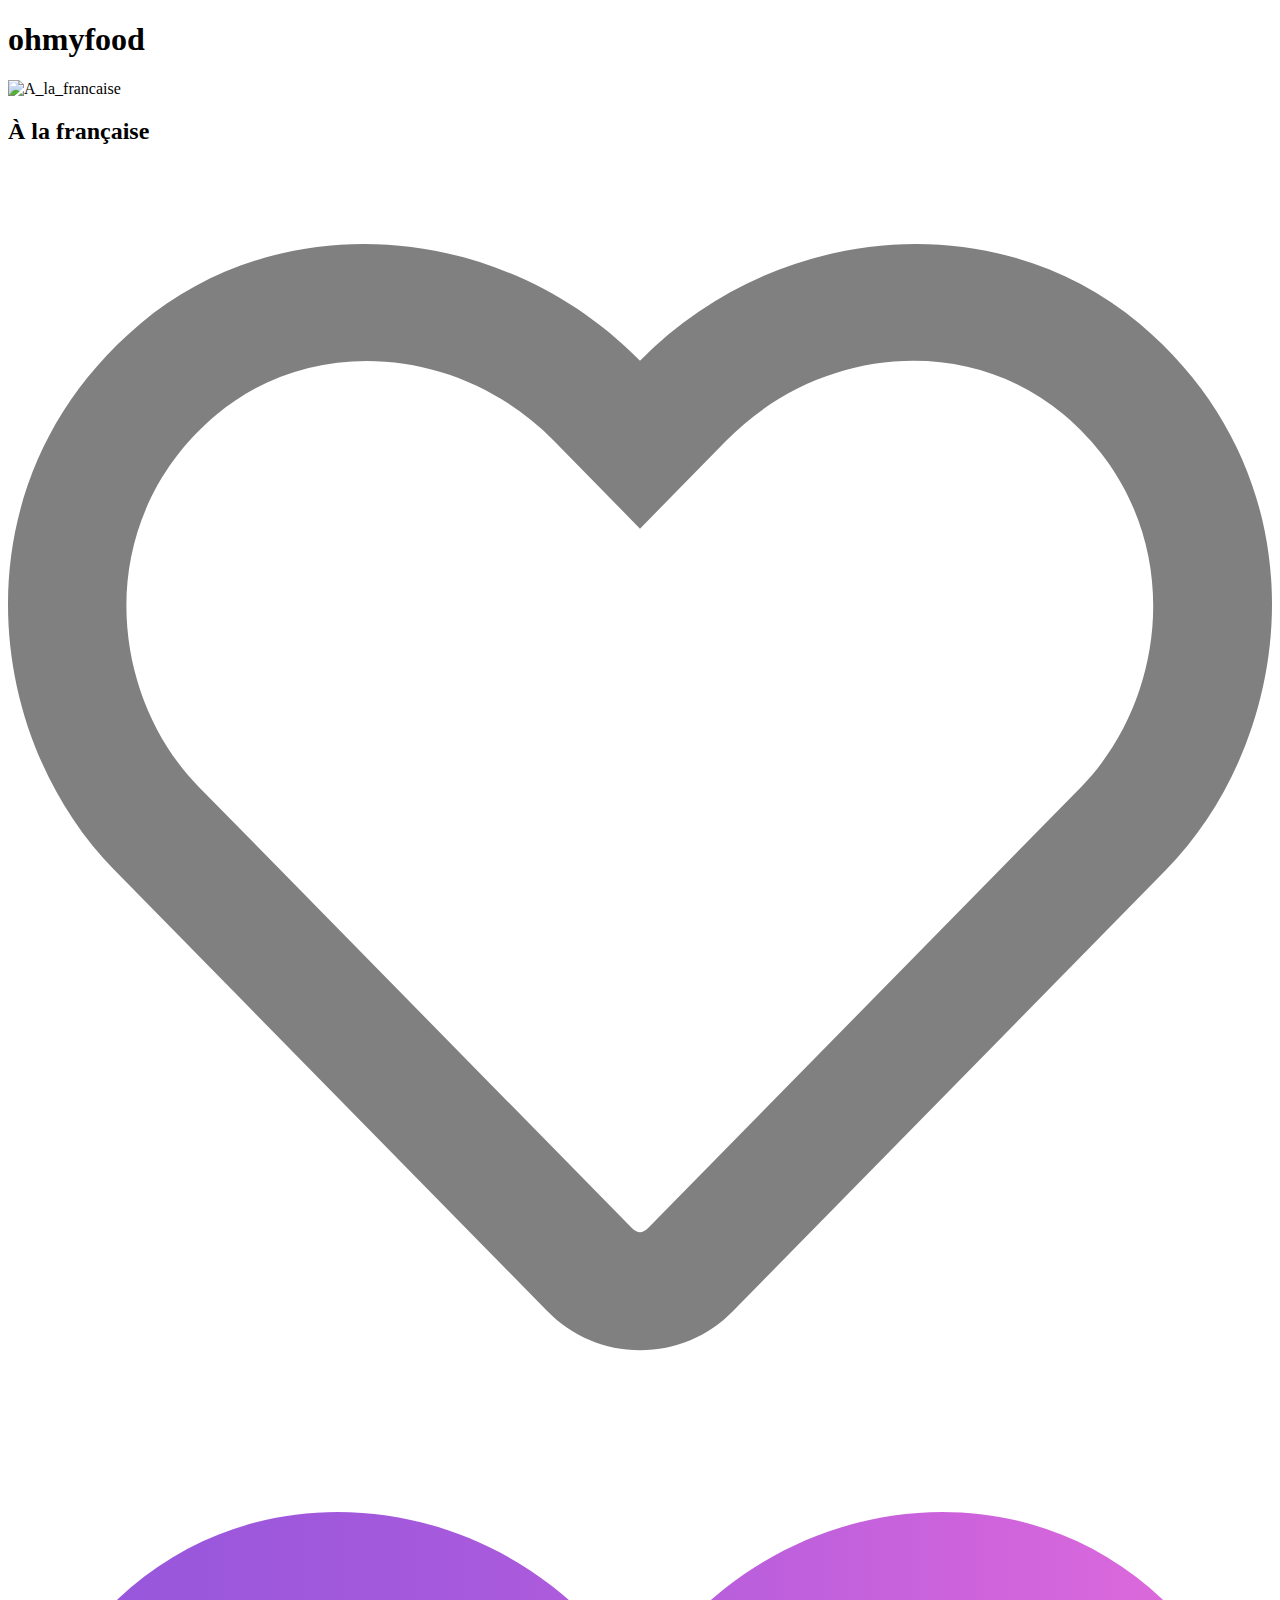
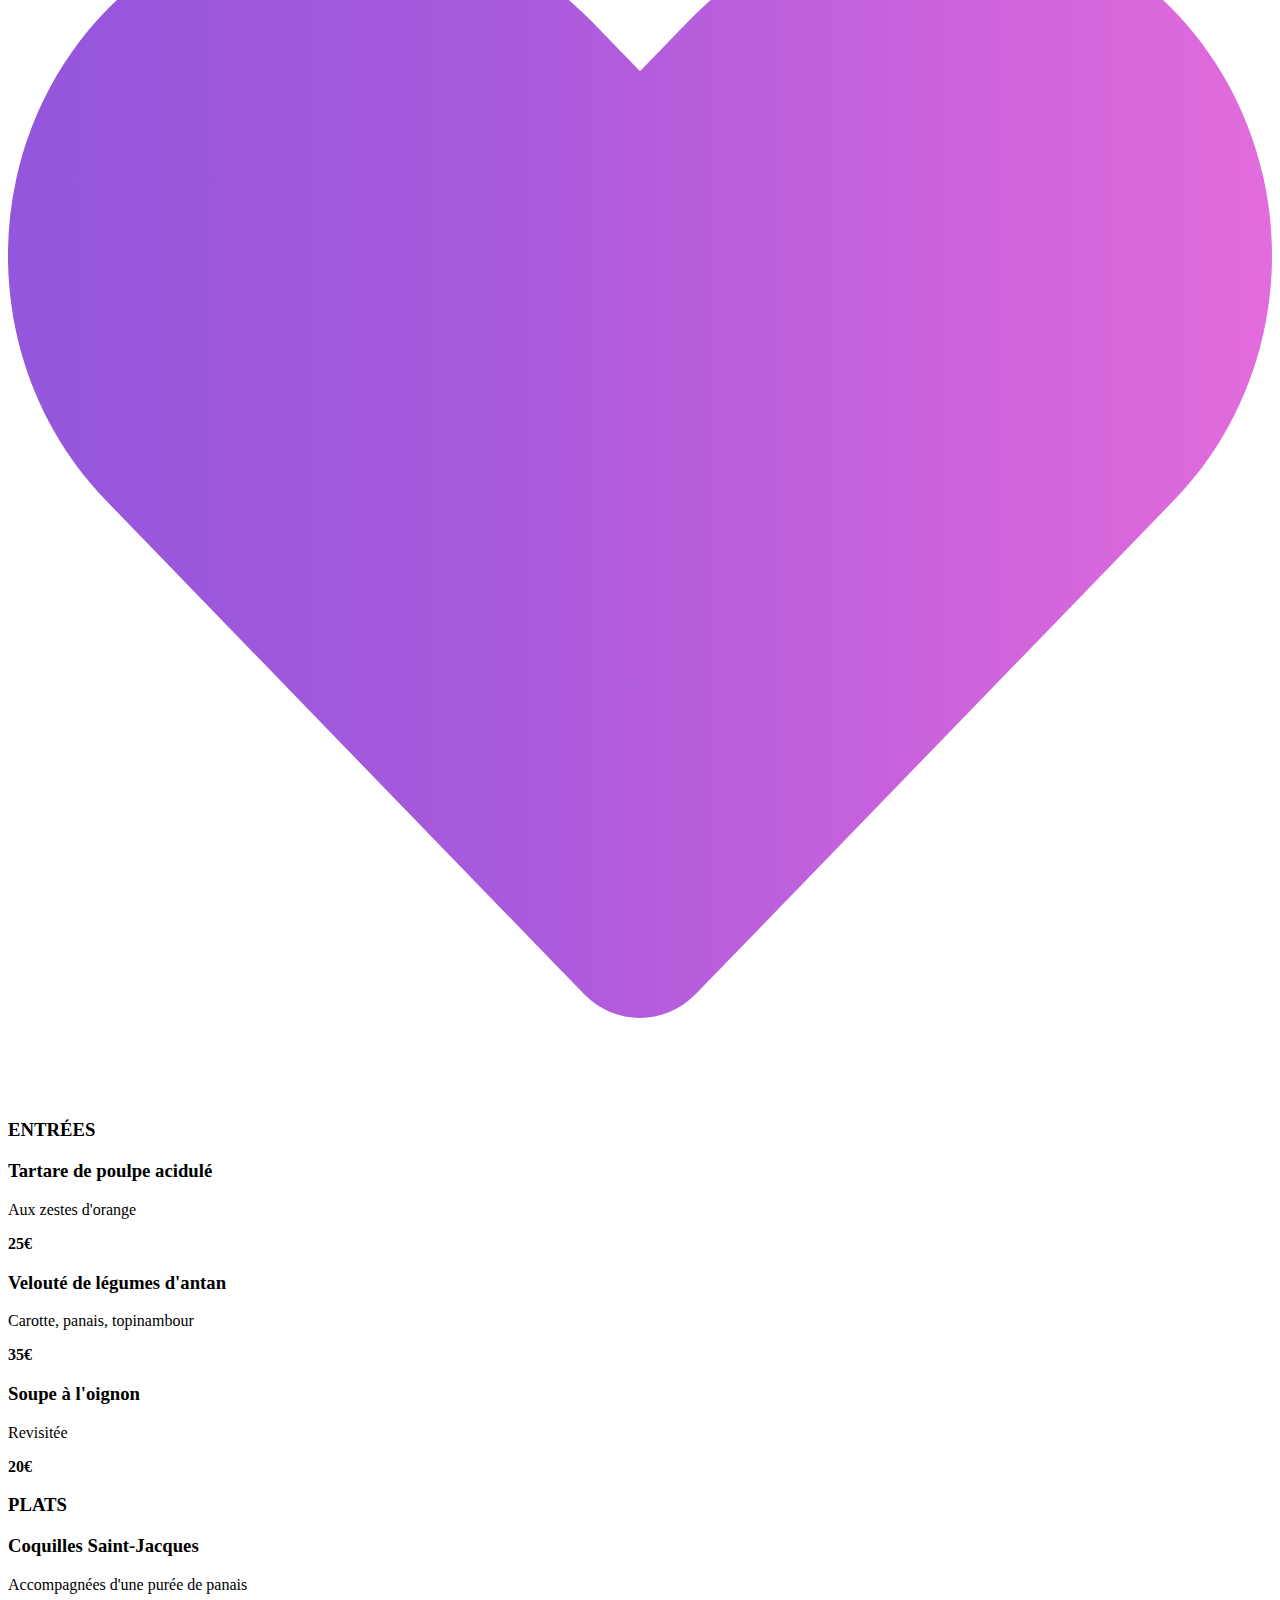
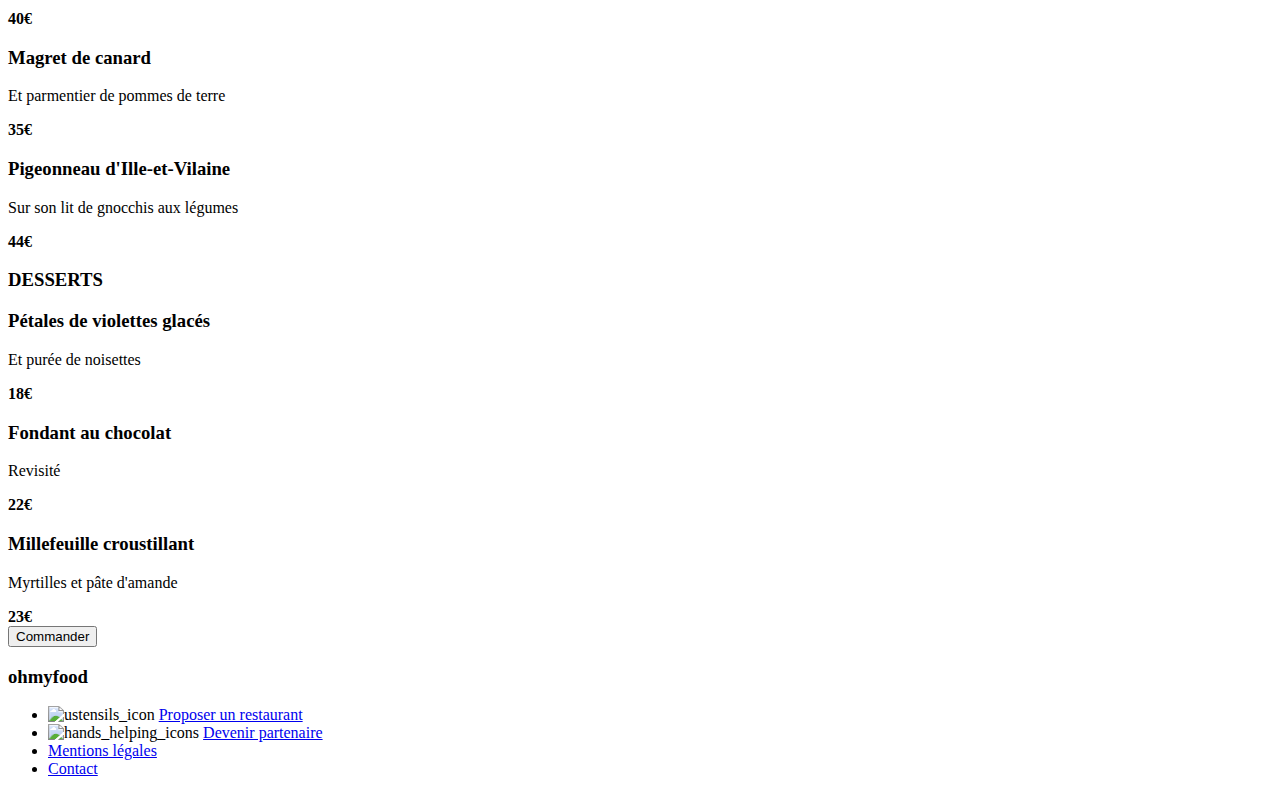
==== A_la_francaise.html @ 0cf946fa "le delice des sens with slideIn" ====
<!DOCTYPE html>
<html lang="fr">
<head>
    <meta charset="UTF-8">
    <meta http-equiv="X-UA-Compatible" content="IE=edge">
    <meta name="viewport" content="width=device-width, initial-scale=1.0">
    <script src="https://kit.fontawesome.com/bf0a5fd06e.js" crossorigin="anonymous"></script>
    <link rel="stylesheet" href="mobile.css">
    <link rel="stylesheet" href="/CSS/footer.css">
    <link rel="stylesheet" href="/CSS/mobile_restaurant.css">
    <link rel="stylesheet" href="/CSS/tablette.css">
    <link rel="stylesheet" href="/CSS/desktop.css">
    
    <title>&Agrave; la française</title>
</head>
<body id="bloc-page">

<!--  HEADER  -->
<header>
    <div class="return_index"> 
        <a href="index.html"><i class="fas fa-arrow-left"></i>
        </a>
        <h1>ohmyfood</h1>
    </div>

</header>

<!-- MAIN  -->
<main>
    <img class="main_picture" src="images/restaurants/toa-heftiba-DQKerTsQwi0-unsplash.jpg" alt="A_la_francaise">
</main>

<!--  SECTION RESTAURANTS & CARTES  --> 

<section class="section_menu">
    <div class="container_card">
        <div class="card">
            <div class="card_header"> 
                <H2 class="titre_section_menu">&Agrave; la française</H2>
                <div class="restaurants__figcaption__like">
                    <div class="restaurants__figcaption__like__emptyheart">
                    <!-- svg coeur vide  -->
                    <svg aria-hidden="true" focusable="false" data-prefix="far" data-icon="heart" class="svg-inline--fa fa-heart fa-w-16" role="img" xmlns="http://www.w3.org/2000/svg" viewBox="0 0 512 512">
                        <path fill="grey" d="M458.4 64.3C400.6 15.7 311.3 23 256 79.3 200.7 23 111.4 15.6 53.6 64.3-21.6 127.6-10.6 230.8 43 285.5l175.4 178.7c10 10.2 23.4 15.9 37.6 15.9 14.3 0 27.6-5.6 37.6-15.8L469 285.6c53.5-54.7 64.7-157.9-10.6-221.3zm-23.6 187.5L259.4 430.5c-2.4 2.4-4.4 2.4-6.8 0L77.2 251.8c-36.5-37.2-43.9-107.6 7.3-150.7 38.9-32.7 98.9-27.8 136.5 10.5l35 35.7 35-35.7c37.8-38.5 97.8-43.2 136.5-10.6 51.1 43.1 43.5 113.9 7.3 150.8z"></path>
                    </svg>
                    <!--  -->
                    </div>
                    <div class="restaurants__figcaption__like__fullheart">
                    <!-- svg coeur dégradé -->
                    <svg aria-hidden="true" focusable="false" data-prefix="fas" data-icon="heart" class="svg-inline--fa fa-heart fa-w-16" role="img" xmlns="http://www.w3.org/2000/svg" viewBox="0 0 512 512">
                        <defs>
                        <linearGradient id="gradient-fill" x1="0" y1="0" x2="800" y2="0" gradientUnits="userSpaceOnUse">
                            <stop offset="0" stop-color="#9356dc" />
                            <stop offset="0.25" stop-color="#a85adc" />
                            <stop offset="0.5" stop-color="#cf64dc" />
                            <stop offset="0.75" stop-color="#f172da" />
                            <stop offset="1" stop-color="#ff79da" />
                        </linearGradient>
                        </defs>
                        <path fill="url(#gradient-fill) #9356dc" d="M462.3 62.6C407.5 15.9 326 24.3 275.7 76.2L256 96.5l-19.7-20.3C186.1 24.3 104.5 15.9 49.7 62.6c-62.8 53.6-66.1 149.8-9.9 207.9l193.5 199.8c12.5 12.9 32.8 12.9 45.3 0l193.5-199.8c56.3-58.1 53-154.3-9.8-207.9z"></path>
                    </svg>
                    <!--  -->
                    </div>
                </div>
            </div>
        <div class="container-card_sub2">
          <div class="container-card_sub2__box"> 
            <h3 id="titre_sub_section_menu">ENTR&EacuteES</h3>
            <span class="title_underline"></span>

          
            <div class="card_sub_2">
                <div class="container-menu"> 
                        <H3>Tartare de poulpe acidulé</H3>  
                    <div class="container-menu__title"> 
                        <p class="container-menu__description">Aux zestes d'orange</p>
                        <span class="price"><strong>25€</strong></span>
                    </div> 
                </div>
                    <div class="item_hover">
                        <i class="fas fa-check-circle"></i> 
                    </div>
                    
            </div>              
            <div class="card_sub_2">
                <div class="container-menu"> 
                        <H3>Velouté de légumes d'antan</H3> 
                    <div class="container-menu__title">    
                        <p class="container-menu__description">Carotte, panais, topinambour</p>
                        <span class="price"><strong>35€</strong></span>
                    </div> 
                </div>
                    <div class="item_hover">
                        <i class="fas fa-check-circle"></i>
                    </div>
                    
            </div>
            <div class="card_sub_2">
                <div class="container-menu"> 
                        <H3>Soupe à l'oignon</H3>
                    <div class="container-menu__title"> 
                        <p class="container-menu__description">Revisitée</p>
                        <span class="price"><strong>20€</strong></span>
                    </div>
                </div>
                    <div class="item_hover">
                        <i class="fas fa-check-circle"></i>   
                    </div>
                    
            </div>
         </div>
        
        <div class="container-card_sub2__box">   
            <h3 id="titre_sub_section_menu">PLATS</h3>
            <span class="title_underline"></span>
        
            <div class="card_sub_2">
                <div class="container-menu"> 
                        <H3>Coquilles Saint-Jacques</H3>
                    <div class="container-menu__title">  
                        <p class="container-menu__description">Accompagnées d'une purée de panais</p>
                        <span class="price"><strong>40€</strong></span>
                    </div>
                </div>
                    <div class="item_hover">
                        <i class="fas fa-check-circle"></i> 
                    </div>
        
            </div>              
            <div class="card_sub_2">
                <div class="container-menu"> 
                        <H3>Magret de canard</H3> 
                        <div class="container-menu__title"> 
                            <p class="container-menu__description">Et parmentier de pommes de terre</p>
                            <span class="price"><strong>35€</strong></span>
                        </div>
                </div>
                    <div class="item_hover"> 
                        <i class="fas fa-check-circle"></i> 
                    </div>
                    
            </div>
            <div class="card_sub_2">
                <div class="container-menu"> 
                    <H3>Pigeonneau d'Ille-et-Vilaine</H3>
                    <div class="container-menu__title"> 
                        <p class="container-menu__description">Sur son lit de gnocchis aux légumes </p>
                        <span class="price"><strong>44€</strong></span>
                    </div>
                </div>
                    <div class="item_hover">
                        <i class="fas fa-check-circle"></i>
                    </div>
                    
            </div>
        </div>

        <div class="container-card_sub2__box"> 
            <h3 id="titre_sub_section_menu">DESSERTS</h3>
            <span class="title_underline"></span>
           
            <div class="card_sub_2">
                <div class="container-menu"> 
                    <H3>Pétales de violettes glacés</H3>
                    <div class="container-menu__title"> 
                        <p class="container-menu__description">Et purée de noisettes</p>
                        <span class="price"><strong>18€</strong></span>
                    </div>   
                </div>
                    <div class="item_hover">
                        <i class="fas fa-check-circle"></i> 
                    </div>
                    
            </div>              
            <div class="card_sub_2">
                <div class="container-menu"> 
                    <H3>Fondant au chocolat</H3>
                    <div class="container-menu__title">
                        <p class="container-menu__description">Revisité</p>
                        <span class="price"><strong>22€</strong></span>
                    </div>    
                </div>
                    <div class="item_hover">
                        <i class="fas fa-check-circle"></i> 
                    </div>
                    
            </div>
            <div class="card_sub_2">
                <div class="container-menu"> 
                    <H3>Millefeuille croustillant</H3>
                    <div class="container-menu__title">
                        <p class="container-menu__description">Myrtilles et p&acirc;te d'amande </p>
                        <span class="price"><strong>23€</strong></span>
                    </div>  
                </div>
                    <div class="item_hover">
                        <i class="fas fa-check-circle"></i>
                    </div>
                    
            </div>
         </div>
        </div>
            <a href="#titre_section"><button class="violet_button">Commander</button></a>
        </div>

    </div>
</section>

<!--  FOOTER  -->
<footer>
    <h3>ohmyfood</h3>
    <ul class="footer_ul">
        <li class="footer">
            <img src="images/utensils-solid.svg" alt="ustensils_icon">
            <a href="#">Proposer un restaurant</a></li>
        <li class="footer">
            <img src="images/hands-helping-solid.svg" alt="hands_helping_icons">
            <a href="#">Devenir partenaire</a></li>
        <li class="footer"><a href="#">Mentions légales</a></li>
        <li class="footer"><a href="mailto:ohmyfood.com">Contact</a></li>
    
    </ul>
</footer>

</body>
</html>
---- CSS/tablette.css ----
@media screen and (min-width: 768px) and (max-width: 1024px) {
  .container-step {
    display: flex;
    flex-direction: row;
    justify-content: space-between;
    gap: 20px;
  }
  .step_1_title {
    font-size: 12px;
  }
  .fa-mobile-alt {
    margin-left: 5px;
  }
  .title-span {
    position: absolute;
    left: 295px;
  }

  .containercard-block1 {
    display: flex;
    flex-direction: row;
    justify-content: space-between;
    gap: 12px;
  }
  .section_3 {
    padding-bottom: 50px;
  }
  /* mobile_restaurant */
  .container-card_sub2 {
    display: flex;
    flex-direction: row;
    justify-content: space-between;
    gap: 15px;
  }
  .container-card_sub2__box {
    display: flex;
    flex-direction: column;
    width: 100%;
    min-width: 150px;
  }
  .card_sub_2 {
    height: 64px;
    align-content: center;
    align-items: center;
    width: 100%;
    min-width: 150px;
    animation-duration: 1.2s;
    animation-timing-function: ease;
    animation-name: slideIn;
  }
  @keyframes slideIn {
    from {
      transform: translate3d(0, 15px, 0);
      opacity: 0;
    }
    to {
      transform: translate3d(0);
      opacity: 1;
    }
  }
  .card_sub_2 h3 {
    font-size: 13px;
  }

  .container-menu__description {
    font-size: 12px;
    text-overflow: ellipsis;
    overflow: hidden;
    white-space: nowrap;
    transition: width ease 0.7s;
    display: block;
  }
  .card_sub_2 .item_hover {
    height: 64px;
  }
  .card_sub_2 .price {
    font-size: 13px;
  }
  .card_sub_2:hover .item_hover {
    width: 70px;
  }
  .card_sub_2:hover p {
    width: calc(100% - 30px);
  }
  .card_sub_2 .fa-check-circle {
    font-size: large;
  }
  .card {
    max-height: 604px;
  }
}
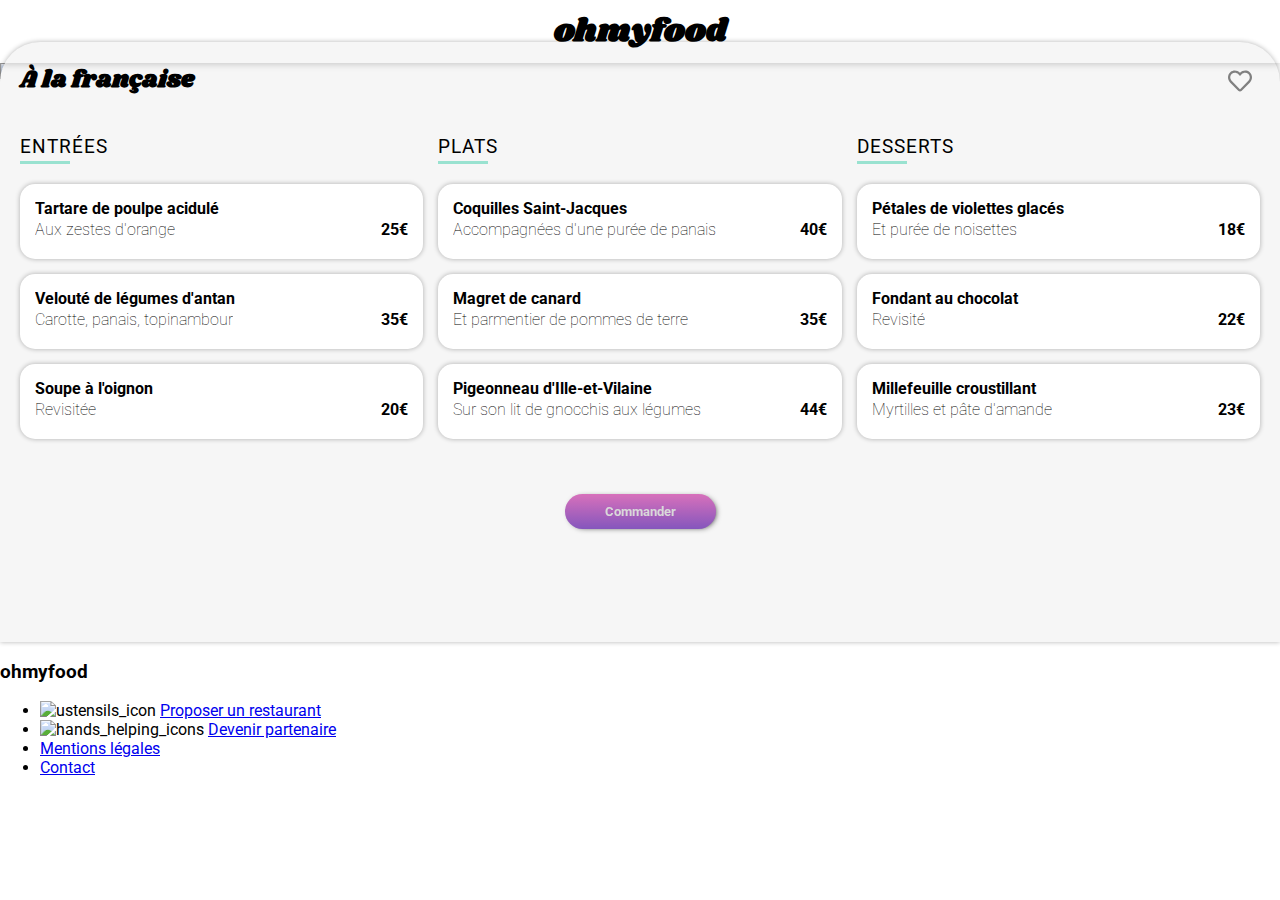
==== commit 8b111c2d: "modification html & fontawesome" ====
--- a/A_la_francaise.html
+++ b/A_la_francaise.html
@@ -6,10 +6,10 @@
     <meta name="viewport" content="width=device-width, initial-scale=1.0">
     <script src="https://kit.fontawesome.com/bf0a5fd06e.js" crossorigin="anonymous"></script>
     <link rel="stylesheet" href="mobile.css">
-    <link rel="stylesheet" href="/CSS/footer.css">
-    <link rel="stylesheet" href="/CSS/mobile_restaurant.css">
-    <link rel="stylesheet" href="/CSS/tablette.css">
-    <link rel="stylesheet" href="/CSS/desktop.css">
+    <link rel="stylesheet" href="./CSS/footer.css">
+    <link rel="stylesheet" href="./CSS/mobile_restaurant.css">
+    <link rel="stylesheet" href="./CSS/tablette.css">
+    <link rel="stylesheet" href="./CSS/desktop.css">
     
     <title>&Agrave; la française</title>
 </head>
--- a/CSS/mobile_restaurant.css
+++ b/CSS/mobile_restaurant.css
@@ -0,0 +1,319 @@
+@import url("https://fonts.googleapis.com/css2?family=Shrikhand&display=swap");
+@import url("https://fonts.googleapis.com/css2?family=Roboto:wght@100;300;400;500;700;900&display=swap");
+
+/* Global site */
+* {
+  box-sizing: border-box;
+}
+html,
+body {
+  padding: 0;
+  margin: 0;
+  font-family: "Shrikhand", cursive;
+  font-family: "Roboto", sans-serif;
+}
+
+/* #bloc-page {
+  max-width: 1300px;
+  margin: 0 auto;
+  padding-left: 15px;
+  padding-right: 15px;
+} */
+
+/* HEADER */
+.return_index {
+  display: flex;
+  align-items: center;
+  justify-content: center;
+}
+.return_index .fa-arrow-left {
+  position: absolute;
+  left: 25px;
+  top: 25px;
+  color: black;
+}
+h1 {
+  font-family: "shrikhand", cursive;
+  text-align: center;
+  box-shadow: 0 0 0.5rem rgb(0 0 0 / 25%);
+  margin: 0px;
+  padding: 0.5rem;
+  width: 100%;
+}
+header {
+  position: relative;
+}
+
+/* MAIN  */
+
+h3 {
+  font-family: "Roboto", sans-serif;
+}
+h4 {
+  font-weight: lighter;
+}
+.main_picture {
+  width: 100%;
+  object-fit: cover;
+  height: 250px;
+}
+
+/*  SECTION MENU & CARTES */
+#titre_sub_section_menu {
+  font-weight: normal;
+}
+.title_underline {
+  display: block;
+  height: 3px;
+  width: 50px;
+  background: #99e2d0;
+  margin-top: -15px;
+  margin-bottom: 20px;
+}
+.titre_section_menu {
+  font-family: "shrikhand", cursive;
+  font-size: x-large;
+}
+.card_header {
+  display: flex;
+  align-items: center;
+  justify-content: space-between;
+}
+.container_card {
+  width: 100%;
+  display: flex;
+  flex-direction: column;
+  margin-top: -40px;
+}
+
+.card {
+  border-radius: 40px 40px 0 0;
+  box-shadow: 0px 0px 5px 0px rgba(0, 0, 0, 0.3);
+  width: 100%;
+  height: 1200px;
+  display: flex;
+  flex-direction: column;
+  padding-left: 20px;
+  padding-right: 20px;
+  background-color: #f6f6f6;
+}
+
+.restaurantmenu__presentation__title__like,
+.restaurants__figcaption__like {
+  position: relative;
+  width: 2rem;
+  /* margin: 0.3rem 0.5rem 0 0; */
+  cursor: pointer;
+}
+
+.restaurants__figcaption__like__emptyheart {
+  width: 1.5rem;
+  position: absolute;
+  top: -10px;
+}
+
+.restaurants__figcaption__like__fullheart {
+  width: 1.5rem;
+  position: absolute;
+  opacity: 0;
+  top: -10px;
+}
+
+.restaurants__figcaption__like__fullheart:hover {
+  opacity: 1;
+  transition: 400ms ease-in-out;
+}
+
+#titre_sub_section_menu {
+  text-transform: uppercase;
+  letter-spacing: 1px;
+  position: relative;
+  font-family: "Roboto", sans-serif;
+}
+#titre_sub_section_menu::after {
+  position: absolute;
+  width: 30px;
+  content: "";
+  height: 10px;
+  color: #99e2d0;
+}
+.card_sub {
+  border-radius: 15px;
+  box-shadow: 0px 0px 5px 0px rgba(0, 0, 0, 0.3);
+  width: 300px;
+  margin-bottom: 15px;
+  display: flex;
+  flex-direction: column;
+  padding-left: 15px;
+  padding-right: 15px;
+  background-color: white;
+  position: relative;
+}
+/* INSERTION EFFET DANS MENU */
+.card_sub_2 {
+  width: 100%;
+  max-width: 500px;
+  min-width: 300px;
+  display: flex;
+  box-shadow: 0px 0px 5px 0px rgba(0, 0, 0, 0.3);
+  background: white;
+  /* padding: 15px; */
+  border-radius: 15px;
+  /* margin: 0 auto;
+  margin-top: 50px;*/
+  height: 75px;
+  position: relative;
+  margin-bottom: 15px;
+  animation-duration: 1.2s;
+  animation-timing-function: ease;
+  animation-name: slideIn;
+}
+@keyframes slideIn {
+  from {
+    transform: translate3d(0, 15px, 0);
+    opacity: 0;
+  }
+  to {
+    transform: translate3d(0);
+    opacity: 1;
+  }
+}
+.card_sub_2 .price {
+  position: relative;
+}
+
+.card_sub_2 h3 {
+  margin-top: 0px;
+  margin-bottom: 2px;
+  font-size: 16px;
+}
+.card_sub_text_2 {
+  display: flex;
+  align-items: center;
+  justify-content: space-between;
+}
+
+.container-menu {
+  display: flex;
+  flex-direction: column;
+  width: 100%;
+  padding: 15px;
+  overflow: hidden;
+}
+.container-menu__title {
+  display: flex;
+  justify-content: space-between;
+  margin-bottom: 3px;
+}
+.container-menu__description {
+  display: flex;
+  justify-content: space-between;
+  margin-bottom: 3px;
+}
+.card_sub_2 .item_hover {
+  position: relative;
+  top: 0;
+  right: 0;
+  width: 0px;
+  border-radius: 0px 15px 15px 0px;
+  background: #99e2d0;
+  transition: width ease 0.5s;
+  overflow: hidden;
+  display: flex;
+  align-items: center;
+  justify-content: center;
+}
+
+.card_sub_2:hover .item_hover {
+  width: 100px;
+}
+
+.card_sub_2:hover .item_hover .fa-check-circle {
+  transform: rotate(360deg);
+}
+
+.container-menu__description {
+  text-overflow: ellipsis;
+  overflow: hidden;
+  white-space: nowrap;
+  transition: width ease 0.7s;
+  margin-top: 0px;
+  font-weight: lighter;
+  margin: 0;
+  display: block;
+}
+.card_sub_2 H3 {
+  text-overflow: ellipsis;
+  overflow: hidden;
+  white-space: nowrap;
+  margin-top: 0px;
+  transition: with ease 0.7s;
+}
+.card_sub_2:hover h3 {
+  width: calc(100% - 70px);
+}
+
+/* .card_sub_2:hover p {
+  width: calc(100% - 70px);
+} */
+/* card_sub_2 i {
+  position: absolute;
+  left: 248px;
+  top: 20px;
+  width: 0px;
+  height: 75px;
+  font-size: xx-large;
+  visibility: hidden;
+  color: white;
+} */
+/* .fa-check-circle {
+  /* transform: translateY(0); */
+/* } */
+.card_sub_2 .fa-check-circle {
+  transition: 0.4s ease-in-out;
+  color: white;
+  font-size: xx-large;
+}
+
+/*   fin insertion */
+
+.card_sub h3 {
+  margin-bottom: 0px;
+  margin-top: 10px;
+}
+.card_sub h4 {
+  margin-top: 0px;
+  margin-bottom: 10px;
+}
+.card_sub_text {
+  display: flex;
+  align-items: center;
+  justify-content: space-between;
+}
+.violet_button {
+  font-family: "roboto", sans-serif;
+  padding: 10px;
+  border-radius: 20px;
+  background-image: linear-gradient(
+    to top,
+    rgba(147, 86, 220, 0.9),
+    rgba(255, 121, 218, 0.9)
+  );
+  color: white;
+  font-weight: bold;
+  border: none;
+  box-shadow: 2px 1px 6px -3px #000000;
+  transition: transform 200ms, filter 200ms;
+  margin-top: 40px;
+  margin-bottom: 40px;
+  padding-left: 40px;
+  padding-right: 40px;
+  filter: brightness(0.85);
+}
+a {
+  align-self: center;
+}
+.violet_button:hover {
+  transform: scale(1.02);
+  filter: brightness(1);
+}
--- a/CSS/tablette.css
+++ b/CSS/tablette.css
@@ -13,8 +13,16 @@
   }
   .title-span {
     position: absolute;
-    left: 295px;
+    left: 300px;
   }
+  /* .title-span2 {
+    position: absolute;
+    left: 250px;
+  } */
+  /* .card span {
+    position: absolute
+    right: 30px;
+  } */
 
   .containercard-block1 {
     display: flex;
--- a/CSS/desktop.css
+++ b/CSS/desktop.css
@@ -0,0 +1,33 @@
+@media screen and (min-width: 1025px) {
+  .container-step {
+    display: flex;
+    flex-direction: row;
+    justify-content: space-between;
+    gap: 20px;
+  }
+  .container-card_sub2 {
+    display: flex;
+    flex-direction: row;
+    justify-content: space-between;
+    gap: 15px;
+  }
+  .container-card_sub2__box {
+    display: flex;
+    flex-direction: column;
+    width: 100%;
+    min-width: 150px;
+  }
+  .containercard-block1 {
+    display: flex;
+    flex-direction: row;
+    justify-content: space-between;
+    gap: 12px;
+  }
+  .title-span {
+    position: absolute;
+    left: 620px;
+  }
+  .card {
+ 
+    max-height: 600px;
+}
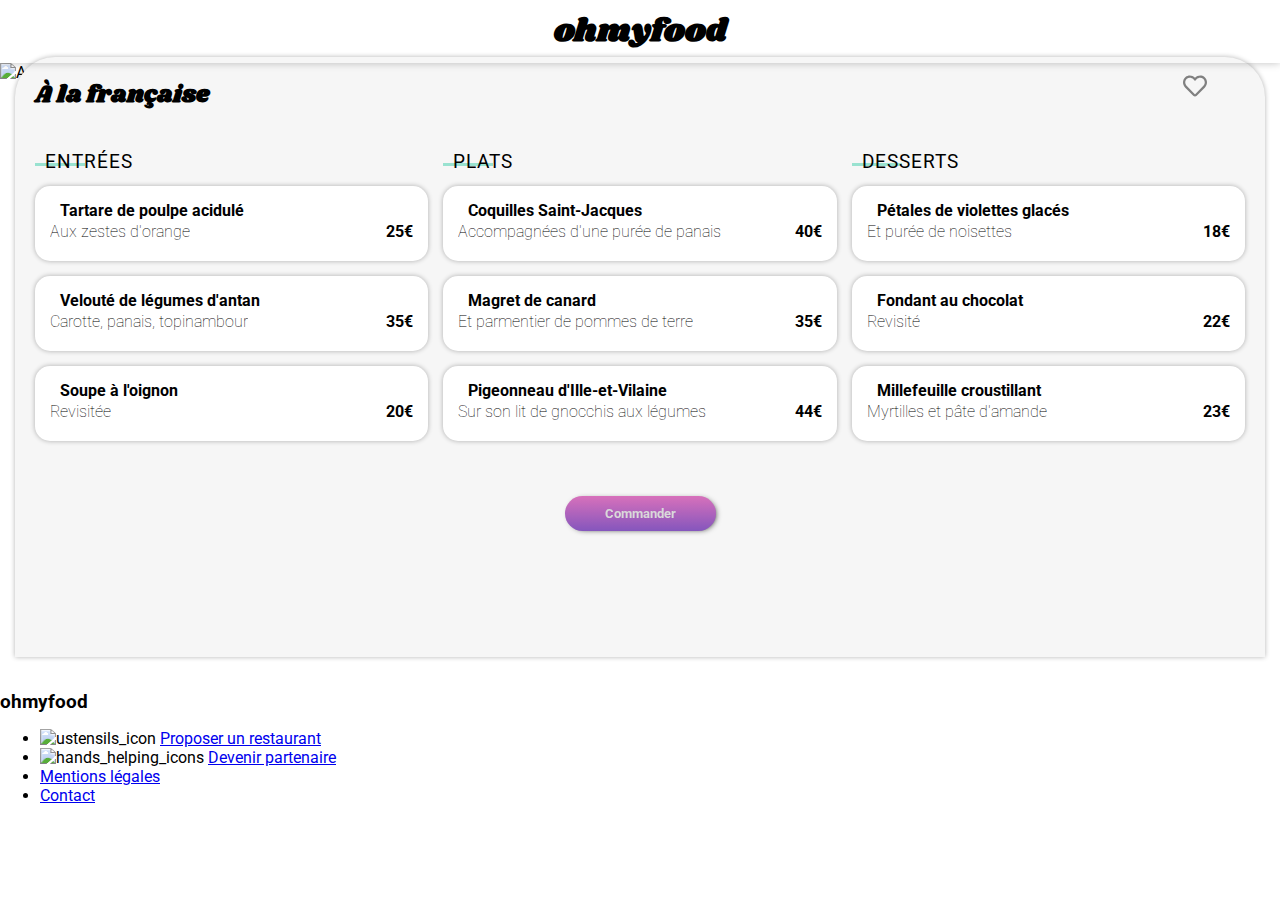
==== commit cb60a912: "test card span" ====
--- a/A_la_francaise.html
+++ b/A_la_francaise.html
@@ -5,7 +5,7 @@
     <meta http-equiv="X-UA-Compatible" content="IE=edge">
     <meta name="viewport" content="width=device-width, initial-scale=1.0">
     <script src="https://kit.fontawesome.com/bf0a5fd06e.js" crossorigin="anonymous"></script>
-    <link rel="stylesheet" href="mobile.css">
+    <link rel="stylesheet" href="./CSS/mobile.css">
     <link rel="stylesheet" href="./CSS/footer.css">
     <link rel="stylesheet" href="./CSS/mobile_restaurant.css">
     <link rel="stylesheet" href="./CSS/tablette.css">
@@ -27,7 +27,7 @@
 
 <!-- MAIN  -->
 <main>
-    <img class="main_picture" src="images/restaurants/toa-heftiba-DQKerTsQwi0-unsplash.jpg" alt="A_la_francaise">
+    <img class="main_picture" src="./Images/restaurants/toa-heftiba-DQKerTsQwi0-unsplash.jpg" alt="A_la_francaise">
 </main>
 
 <!--  SECTION RESTAURANTS & CARTES  --> 
@@ -211,10 +211,10 @@
     <h3>ohmyfood</h3>
     <ul class="footer_ul">
         <li class="footer">
-            <img src="images/utensils-solid.svg" alt="ustensils_icon">
+            <img src="./images/utensils.svg" alt="ustensils_icon">
             <a href="#">Proposer un restaurant</a></li>
         <li class="footer">
-            <img src="images/hands-helping-solid.svg" alt="hands_helping_icons">
+            <img src="./images/hands.svg" alt="hands_helping_icons">
             <a href="#">Devenir partenaire</a></li>
         <li class="footer"><a href="#">Mentions légales</a></li>
         <li class="footer"><a href="mailto:ohmyfood.com">Contact</a></li>
--- a/CSS/mobile.css
+++ b/CSS/mobile.css
@@ -0,0 +1,339 @@
+@import url("https://fonts.googleapis.com/css2?family=Shrikhand&display=swap");
+@import url("https://fonts.googleapis.com/css2?family=Roboto:wght@100;300;400;500;700;900&display=swap");
+
+/* Global site */
+* {
+  box-sizing: border-box;
+}
+/* #bloc-page {
+  max-width: 1300px;
+  margin: 0 auto;
+  padding-left: 15px;
+  padding-right: 15px;
+} */
+
+html,
+body {
+  padding: 0;
+  margin: 0;
+  font-family: "Shrikhand", cursive;
+  font-family: "Roboto", sans-serif;
+}
+/* .content { */
+/* visibility: hidden; */
+/* animation: fadeIn 0.2s ease-in 2s; */
+/* animation-delay: 10s; */
+/* } */
+
+@keyframes fadeIn {
+  0% {
+    opacity: 0;
+  }
+  80% {
+    visibility: visible;
+    opacity: 0;
+  }
+  100% {
+    opacity: 1;
+  }
+}
+@keyframes fadeOut {
+  0% {
+    opacity: 1;
+  }
+  50% {
+    opacity: 1;
+  }
+  80% {
+    opacity: 0;
+  }
+  100% {
+    opacity: 0;
+  }
+}
+.container-loader {
+  display: flex;
+  align-items: center;
+  justify-content: center;
+  background: white;
+  position: fixed;
+  width: 100%;
+  height: 100%;
+  animation: fadeOut 2s ease-in-out 2s;
+  z-index: 1;
+  opacity: 0;
+  pointer-events: none;
+}
+.loader {
+  /*creation du loader*/
+  border: 10px solid #f3f3f3;
+  border-top: 10px solid #99e2d0;
+  border-bottom: 10px solid #99e2d0;
+  border-radius: 50%;
+  width: 100px;
+  height: 100px;
+  animation: spin 2s linear 2s;
+}
+
+/*Animation du loader */
+
+@-webkit-keyframes spin {
+  0% {
+    -webkit-transform: rotate(0deg);
+    opacity: 1;
+  }
+  100% {
+    -webkit-transform: rotate(360deg);
+    opacity: 0;
+  }
+}
+@keyframes spin {
+  0% {
+    transform: rotate(0deg);
+  }
+  100% {
+    transform: rotate(360deg);
+  }
+}
+
+/* HEADER */
+h1 {
+  font-family: "shrikhand", cursive;
+  text-align: center;
+  box-shadow: 0 0 0.5rem rgb(0 0 0 / 25%);
+  margin: 0px;
+  padding: 0.5rem;
+}
+header {
+  position: relative;
+}
+/* MAIN */
+
+.search {
+  display: flex;
+  justify-content: center;
+  align-items: center;
+  background-color: #ececec;
+
+  height: 45px;
+  gap: 1rem;
+}
+.geo_icone {
+  width: 20px;
+  height: 20px;
+}
+.search p {
+  font-weight: bold;
+}
+
+/* SECTION_1 */
+.section_1 {
+  text-align: center;
+  background: #f6f6f6;
+  padding: 1rem;
+}
+.section_1 h2 {
+  font-size: 30px;
+  font-family: "roboto", sans-serif;
+}
+.section_1 p {
+  font-family: "roboto", sans-serif;
+  font-size: 15px;
+}
+.violet_button {
+  font-family: "roboto", sans-serif;
+  padding: 10px;
+  border-radius: 20px;
+  background-image: linear-gradient(
+    to top,
+    rgba(147, 86, 220, 0.9),
+    rgba(255, 121, 218, 0.9)
+  );
+  color: white;
+  font-weight: bold;
+  border: none;
+  box-shadow: 2px 1px 6px -3px #000000;
+  transition: transform 200ms, filter 200ms;
+  margin-top: 10px;
+  margin-bottom: 20px;
+  padding-left: 20px;
+  padding-right: 20px;
+  filter: brightness(0.85);
+}
+.violet_button:hover {
+  transform: scale(1.02);
+  filter: brightness(1);
+}
+
+/* SECTION 2 */
+@media screen and (min-width: 992px) and (max-width: 1300px) {
+  .container-step {
+    display: flex;
+    flex-direction: row;
+    justify-content: space-between;
+    gap: 20px;
+  }
+}
+
+.section_2 {
+  margin-left: 40px;
+  margin-right: 40px;
+  padding-top: 2rem;
+  padding-bottom: 2rem;
+}
+.section_2 h2 {
+  margin-left: -25px;
+}
+
+.step {
+  display: flex;
+  justify-content: center;
+  padding: 1.5rem;
+  gap: 1rem;
+  background-color: #f6f6f6;
+  border-radius: 20px;
+  width: 100%;
+  margin-bottom: 1.5rem;
+  box-shadow: 1px 1px 3px -3px #000000;
+  align-items: center;
+  position: relative;
+}
+.step:hover {
+  cursor: pointer;
+  background: #9256dc27;
+}
+.step:hover .fas:before {
+  /* content: "\f05d"; */
+  color: #9356dc;
+}
+.step_1 {
+  background-color: #9356dc;
+  height: 20px;
+  width: 20px;
+  text-align: center;
+  border-radius: 20px;
+  position: absolute;
+  left: 0;
+  transform: translate3d(-10px, 0, 0);
+  color: white;
+}
+.fas {
+  width: 15px;
+  height: 15px;
+}
+.fa-mobile-alt {
+  margin-left: 18px;
+}
+
+/* SECTION RESTAURANTS & CARTES */
+h4 {
+  font-weight: lighter;
+}
+
+.section_3 {
+  gap: 15px;
+  background: #f6f6f6;
+  padding-bottom: 30px;
+}
+.section_3 h2 {
+  margin-left: 15px;
+  padding-top: 40px;
+  margin-bottom: 10px;
+}
+.card_sub {
+  display: flex;
+  flex-direction: column;
+}
+.card_sub img {
+  object-fit: cover;
+}
+.container_card a {
+  text-decoration: none;
+  color: black;
+}
+
+.container_card {
+  width: 100%;
+  display: flex;
+  flex-direction: column;
+  gap: 2rem;
+  padding: 15px;
+}
+
+.restaurantmenu__presentation__title__like,
+.restaurants__figcaption__like {
+  position: relative;
+  width: 2rem;
+  /* margin: 0.3rem 0.5rem 0 0; */
+  cursor: pointer;
+  margin-right: 30px;
+  margin-top: -20px;
+}
+
+.restaurants__figcaption__like__emptyheart {
+  width: 1.5rem;
+  position: absolute;
+}
+
+.restaurants__figcaption__like__fullheart {
+  width: 1.5rem;
+  position: absolute;
+  opacity: 0;
+}
+
+.restaurants__figcaption__like__fullheart:hover {
+  opacity: 1;
+  transition: 400ms ease-in-out;
+}
+
+.containercard-block1 {
+  display: flex;
+  flex-direction: column;
+  justify-content: space-between;
+  gap: 30px;
+}
+.card {
+  border-radius: 10px;
+  box-shadow: 0px 0px 5px 0px rgba(0, 0, 0, 0.3);
+  width: 100%;
+  height: 270px;
+  display: flex;
+  flex-direction: column;
+}
+.card img {
+  height: 160px;
+  width: 100%;
+  border-radius: 10px 10px 0 0;
+}
+
+/* .card span {
+  width: 80px;
+  position: absolute;
+  right: 30px;
+  margin-top: 12px;
+  background: #99e2d0;
+  text-align: center;
+  padding: 7px;
+  border-radius: 5px;
+  color: #328f79;
+  font-weight: bold;
+} */
+
+.card h3,
+h4 {
+  padding-left: 10px;
+}
+.card h4 {
+  margin-top: 3px;
+}
+h3 {
+  margin-bottom: 5px;
+}
+
+.container_card_sub {
+  position: relative;
+}
+.container_card_sub_text {
+  display: flex;
+  justify-content: space-between;
+}
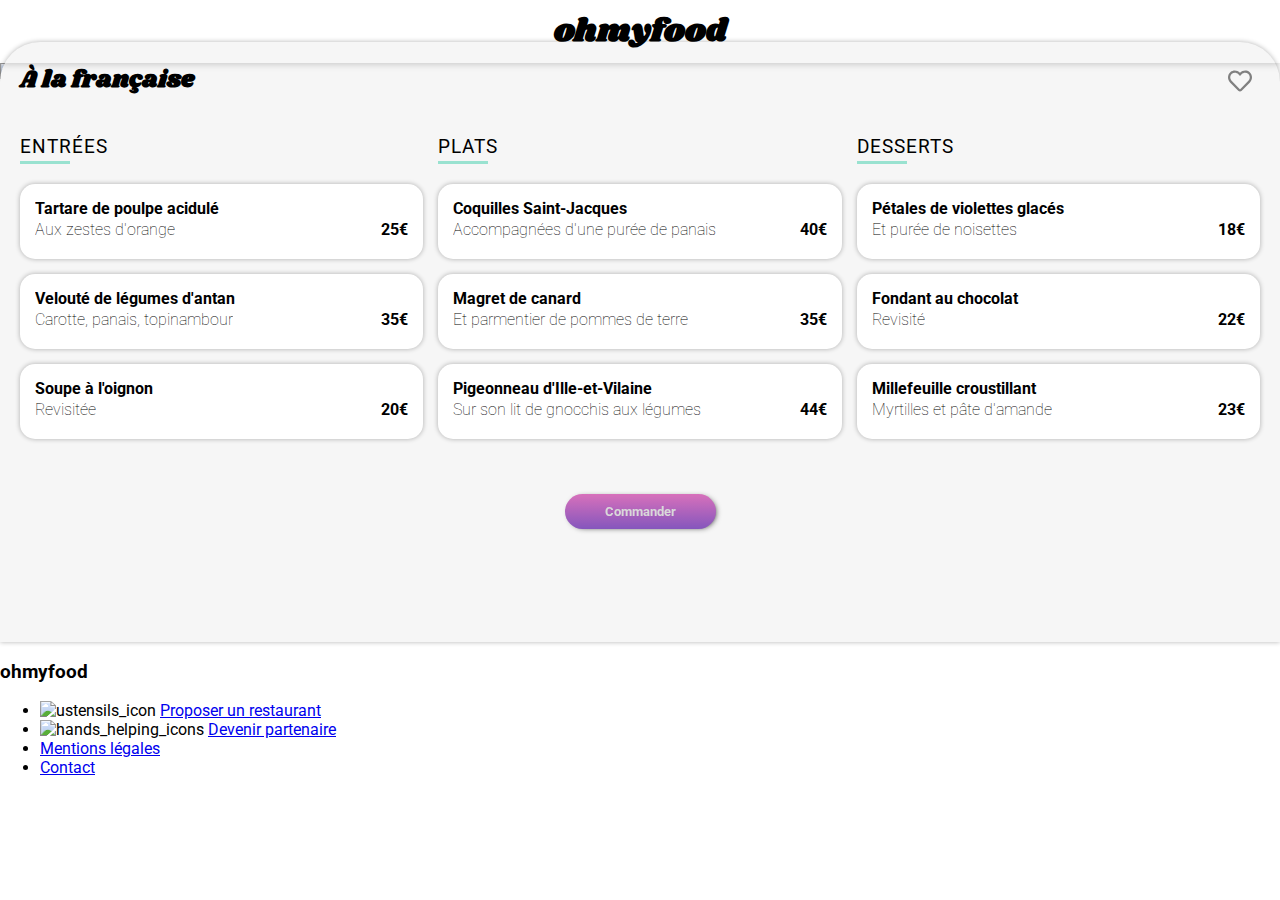
==== commit 846bbd40: "liens fontawesome a la francaise page" ====
--- a/A_la_francaise.html
+++ b/A_la_francaise.html
@@ -5,7 +5,7 @@
     <meta http-equiv="X-UA-Compatible" content="IE=edge">
     <meta name="viewport" content="width=device-width, initial-scale=1.0">
     <script src="https://kit.fontawesome.com/bf0a5fd06e.js" crossorigin="anonymous"></script>
-    <link rel="stylesheet" href="./CSS/mobile.css">
+    <!-- <link rel="stylesheet" href="./CSS/mobile.css"> -->
     <link rel="stylesheet" href="./CSS/footer.css">
     <link rel="stylesheet" href="./CSS/mobile_restaurant.css">
     <link rel="stylesheet" href="./CSS/tablette.css">
@@ -211,10 +211,10 @@
     <h3>ohmyfood</h3>
     <ul class="footer_ul">
         <li class="footer">
-            <img src="./images/utensils.svg" alt="ustensils_icon">
+            <img src="./Images/utensils.svg" alt="ustensils_icon">
             <a href="#">Proposer un restaurant</a></li>
         <li class="footer">
-            <img src="./images/hands.svg" alt="hands_helping_icons">
+            <img src="./Images/hands.svg" alt="hands_helping_icons">
             <a href="#">Devenir partenaire</a></li>
         <li class="footer"><a href="#">Mentions légales</a></li>
         <li class="footer"><a href="mailto:ohmyfood.com">Contact</a></li>
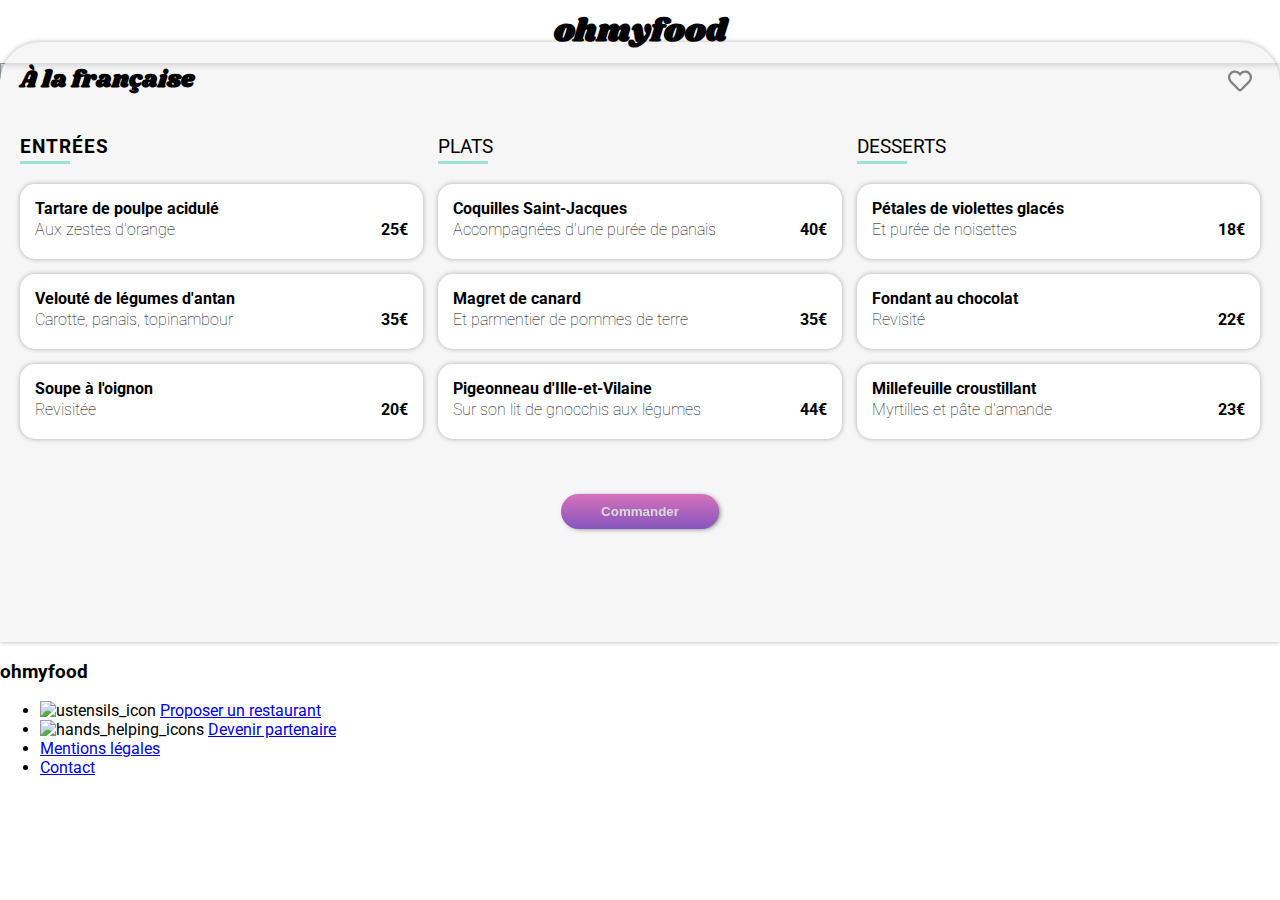
==== commit 6131b966: "correction W3C a la francaise" ====
--- a/A_la_francaise.html
+++ b/A_la_francaise.html
@@ -65,7 +65,7 @@
             </div>
         <div class="container-card_sub2">
           <div class="container-card_sub2__box"> 
-            <h3 id="titre_sub_section_menu">ENTR&EacuteES</h3>
+            <h3 id="titre_sub_section_menu">ENTR&Eacute;ES</h3>
             <span class="title_underline"></span>
 
           
@@ -111,7 +111,7 @@
          </div>
         
         <div class="container-card_sub2__box">   
-            <h3 id="titre_sub_section_menu">PLATS</h3>
+            <h3 class="titre_sub_section_menu">PLATS</h3>
             <span class="title_underline"></span>
         
             <div class="card_sub_2">
@@ -156,7 +156,7 @@
         </div>
 
         <div class="container-card_sub2__box"> 
-            <h3 id="titre_sub_section_menu">DESSERTS</h3>
+            <h3 class="titre_sub_section_menu">DESSERTS</h3>
             <span class="title_underline"></span>
            
             <div class="card_sub_2">
@@ -200,7 +200,10 @@
             </div>
          </div>
         </div>
-            <a href="#titre_section"><button class="violet_button">Commander</button></a>
+        <form >
+            <button class="violet_button">Commander</button>
+        </form>
+            <!-- <a href="#titre_section"><button class="violet_button">Commander</button></a> -->
         </div>
 
     </div>
--- a/CSS/mobile_restaurant.css
+++ b/CSS/mobile_restaurant.css
@@ -59,7 +59,7 @@
 }
 
 /*  SECTION MENU & CARTES */
-#titre_sub_section_menu {
+.titre_sub_section_menu {
   font-weight: normal;
 }
 .title_underline {
@@ -291,6 +291,9 @@
   justify-content: space-between;
 }
 .violet_button {
+  display: block;
+  margin: 0 auto;
+  margin-top: 40px
   font-family: "roboto", sans-serif;
   padding: 10px;
   border-radius: 20px;
--- a/CSS/tablette.css
+++ b/CSS/tablette.css
@@ -13,7 +13,7 @@
   }
   .title-span {
     position: absolute;
-    left: 300px;
+    right: 15px;
   }
   /* .title-span2 {
     position: absolute;
@@ -29,6 +29,10 @@
     flex-direction: row;
     justify-content: space-between;
     gap: 12px;
+  }
+  .containercard-block1 .card {
+    width: calc(100% - (12px / 2));
+    position: relative;
   }
   .section_3 {
     padding-bottom: 50px;
--- a/CSS/desktop.css
+++ b/CSS/desktop.css
@@ -23,11 +23,15 @@
     justify-content: space-between;
     gap: 12px;
   }
+  .containercard-block1 .card {
+    width: calc(100% - (12px / 2));
+    position: relative;
+  }
   .title-span {
     position: absolute;
-    left: 620px;
+    right: 15px;
   }
   .card {
- 
     max-height: 600px;
+  }
 }
